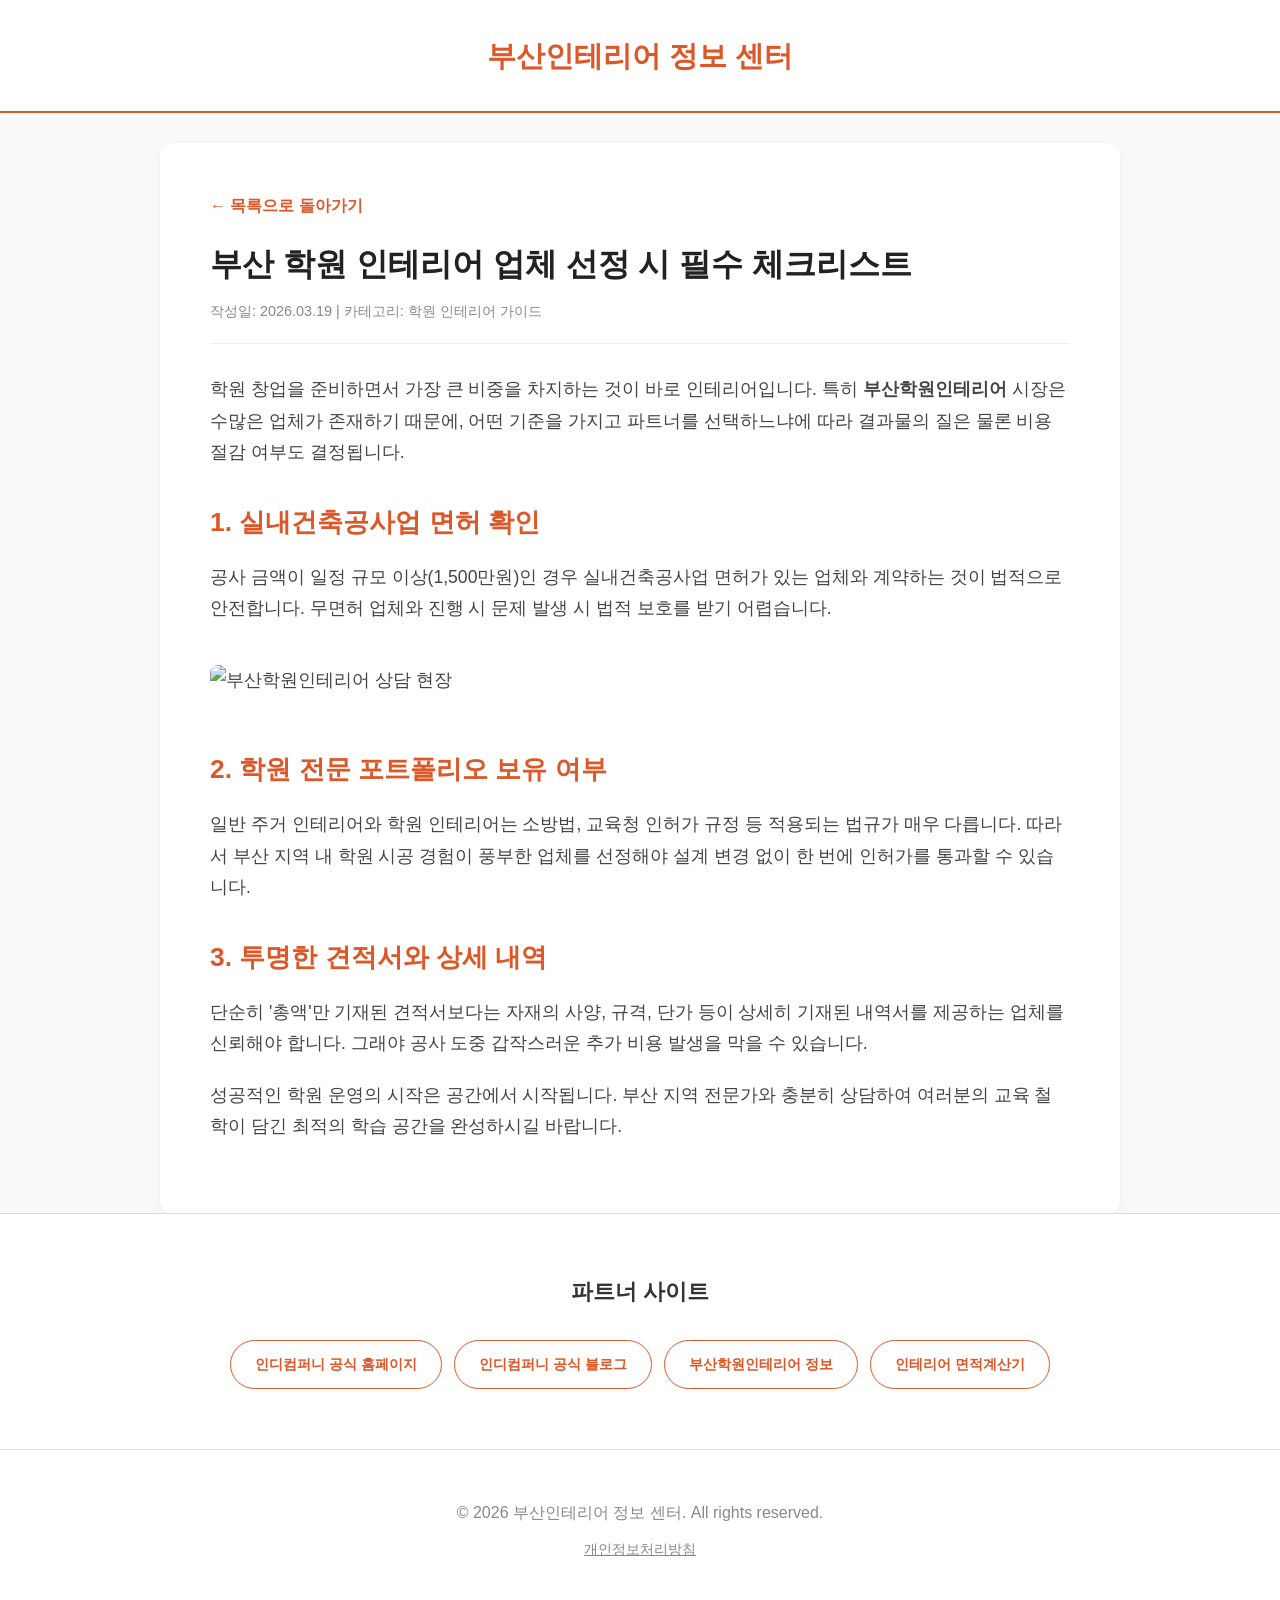
==== post1.html @ 5be3ce9b "Build Busan Interior PBN site with 9 SEO-optimized posts" ====
<!DOCTYPE html>
<html lang="ko">
<head>
    <meta charset="UTF-8">
    <meta name="viewport" content="width=device-width, initial-scale=1.0">
    <title>부산 학원 인테리어 업체 선정 시 필수 체크리스트 | 부산인테리어 정보 센터</title>
    <meta name="description" content="부산 지역에서 학원 인테리어 업체를 선정할 때 반드시 확인해야 할 5가지 체크리스트를 공개합니다. 면허 확인부터 사후 관리까지 전문가의 조언을 확인하세요.">
    <meta name="keywords" content="부산학원인테리어, 학원인테리어업체선정, 부산인테리어, 학원공사비용, 부산상가인테리어">
    
    <meta property="og:type" content="article">
    <meta property="og:title" content="부산 학원 인테리어 업체 선정 시 필수 체크리스트">
    <meta property="og:description" content="실패 없는 학원 인테리어를 위한 업체 선정 가이드.">
    <meta property="og:image" content="https://images.unsplash.com/photo-1497366216548-37526070297c?auto=format&fit=crop&w=800">

    <link rel="canonical" href="https://academyinterior.pages.dev/post1.html">
    <link rel="icon" href="data:image/svg+xml,<svg xmlns=%22http://www.w3.org/2000/svg%22 viewBox=%220 0 100 100%22><rect width=%22100%22 height=%22100%22 fill=%22%23dd5828%22/><text y=%22.9em%22 font-size=%2280%22 fill=%22white%22>B</text></svg>">
    <link rel="stylesheet" href="style.css">

    <script type="application/ld+json">
    {
      "@context": "https://schema.org",
      "@type": "BlogPosting",
      "headline": "부산 학원 인테리어 업체 선정 시 필수 체크리스트",
      "image": "https://images.unsplash.com/photo-1497366216548-37526070297c?auto=format&fit=crop&w=800",
      "author": {
        "@type": "Organization",
        "name": "부산인테리어 정보 센터"
      },
      "publisher": {
        "@type": "Organization",
        "name": "부산인테리어 정보 센터"
      },
      "datePublished": "2026-03-19",
      "description": "부산 지역에서 학원 인테리어 업체를 선정할 때 반드시 확인해야 할 체크리스트입니다."
    }
    </script>
</head>
<body>
    <header class="main-header">
        <div class="container">
            <h1 id="site-title"><a href="/">부산인테리어 정보 센터</a></h1>
        </div>
    </header>

    <main class="container">
        <div class="post-detail-container">
            <div class="post-detail-header">
                <a href="/" style="color:var(--primary); text-decoration:none; font-weight:bold;">← 목록으로 돌아가기</a>
                <h1 style="margin-top:20px;">부산 학원 인테리어 업체 선정 시 필수 체크리스트</h1>
                <div class="post-meta">작성일: 2026.03.19 | 카테고리: 학원 인테리어 가이드</div>
            </div>

            <div class="post-content">
                <p>학원 창업을 준비하면서 가장 큰 비중을 차지하는 것이 바로 인테리어입니다. 특히 <b>부산학원인테리어</b> 시장은 수많은 업체가 존재하기 때문에, 어떤 기준을 가지고 파트너를 선택하느냐에 따라 결과물의 질은 물론 비용 절감 여부도 결정됩니다.</p>
                
                <h2>1. 실내건축공사업 면허 확인</h2>
                <p>공사 금액이 일정 규모 이상(1,500만원)인 경우 실내건축공사업 면허가 있는 업체와 계약하는 것이 법적으로 안전합니다. 무면허 업체와 진행 시 문제 발생 시 법적 보호를 받기 어렵습니다.</p>
                
                <img src="https://images.unsplash.com/photo-1497366216548-37526070297c?auto=format&fit=crop&w=800" alt="부산학원인테리어 상담 현장">

                <h2>2. 학원 전문 포트폴리오 보유 여부</h2>
                <p>일반 주거 인테리어와 학원 인테리어는 소방법, 교육청 인허가 규정 등 적용되는 법규가 매우 다릅니다. 따라서 부산 지역 내 학원 시공 경험이 풍부한 업체를 선정해야 설계 변경 없이 한 번에 인허가를 통과할 수 있습니다.</p>

                <h2>3. 투명한 견적서와 상세 내역</h2>
                <p>단순히 '총액'만 기재된 견적서보다는 자재의 사양, 규격, 단가 등이 상세히 기재된 내역서를 제공하는 업체를 신뢰해야 합니다. 그래야 공사 도중 갑작스러운 추가 비용 발생을 막을 수 있습니다.</p>

                <p>성공적인 학원 운영의 시작은 공간에서 시작됩니다. 부산 지역 전문가와 충분히 상담하여 여러분의 교육 철학이 담긴 최적의 학습 공간을 완성하시길 바랍니다.</p>
            </div>
        </div>
    </main>

    <section class="partner-section">
        <div class="container">
            <h3>파트너 사이트</h3>
            <div class="partner-links">
                <a href="https://inde.co.kr" target="_blank" class="partner-link">인디컴퍼니 공식 홈페이지</a>
                <a href="https://blog.naver.com/dudu8882" target="_blank" class="partner-link">인디컴퍼니 공식 블로그</a>
                <a href="https://pbn-2.pages.dev" target="_blank" class="partner-link">부산학원인테리어 정보</a>
                <a href="https://pbn-1.pages.dev" target="_blank" class="partner-link">인테리어 면적계산기</a>
            </div>
        </div>
    </section>

    <footer class="main-footer">
        <div class="container">
            <p>&copy; 2026 부산인테리어 정보 센터. All rights reserved.</p>
            <div class="footer-bottom">
                <button id="privacy-btn" class="btn-link">개인정보처리방침</button>
            </div>
        </div>
    </footer>

    <div id="privacy-modal" class="modal">
        <div class="modal-content">
            <div class="modal-header">
                <h3>개인정보처리방침</h3>
                <span class="close">&times;</span>
            </div>
            <div class="modal-body">
                <p>본 사이트는 인테리어 정보 제공을 목적으로 운영됩니다.</p>
                <p><strong>1. 수집 항목:</strong> 별도의 개인정보를 수집하지 않습니다.</p>
            </div>
        </div>
    </div>

    <script src="main.js"></script>
</body>
</html>
---- style.css ----
:root {
  --primary: #dd5828;
  --dark: #333;
  --light: #f4f4f4;
  --border: #ddd;
  --white: #ffffff;
}

* { box-sizing: border-box; margin: 0; padding: 0; }

body {
  font-family: 'Malgun Gothic', 'Apple SD Gothic Neo', sans-serif;
  line-height: 1.6;
  color: var(--dark);
  background: #f9f9f9;
}

.container {
  max-width: 1000px;
  margin: 0 auto;
  padding: 0 20px;
}

/* Header */
.main-header {
  background: var(--white);
  border-bottom: 2px solid var(--primary);
  padding: 30px 0;
  text-align: center;
}

#site-title a {
  text-decoration: none;
  color: var(--primary);
  font-size: 1.8rem;
  font-weight: bold;
}

/* Hero Section */
.hero {
  padding: 40px 0;
  text-align: center;
  background: #fff;
  margin-bottom: 20px;
}

.hero h2 { font-size: 1.5rem; color: #555; }

/* Posts Grid (3x3) */
.posts-grid {
  display: grid;
  grid-template-columns: repeat(3, 1fr);
  gap: 25px;
  margin: 40px 0 60px;
}

.post-card {
  background: var(--white);
  border: 1px solid var(--border);
  border-radius: 8px;
  overflow: hidden;
  transition: transform 0.3s, box-shadow 0.3s;
  display: flex;
  flex-direction: column;
  text-decoration: none;
  color: inherit;
}

.post-card:hover { 
  transform: translateY(-8px); 
  box-shadow: 0 10px 20px rgba(0,0,0,0.1); 
}

.post-thumb {
  width: 100%;
  height: 200px;
  background: #eee;
  object-fit: cover;
  border-bottom: 1px solid #f0f0f0;
}

.post-card h3 {
  padding: 15px;
  font-size: 1.1rem;
  line-height: 1.4;
  height: 80px;
  overflow: hidden;
  text-overflow: ellipsis;
  display: -webkit-box;
  -webkit-line-clamp: 3;
  -webkit-box-orient: vertical;
}

/* Detail View Content */
.post-detail-container {
    background: white;
    padding: 50px;
    border-radius: 12px;
    margin-top: 30px;
    box-shadow: 0 2px 10px rgba(0,0,0,0.05);
}

.post-detail-header { margin-bottom: 30px; border-bottom: 1px solid #eee; padding-bottom: 20px; }
.post-detail-header h1 { font-size: 2rem; color: #222; margin-bottom: 10px; }
.post-meta { color: #888; font-size: 0.9rem; }

.post-content { font-size: 1.1rem; line-height: 1.8; color: #444; }
.post-content p { margin-bottom: 20px; }
.post-content h2 { margin: 30px 0 15px; color: var(--primary); }
.post-content img { max-width: 100%; height: auto; border-radius: 8px; margin: 20px 0; }

/* Partner Section */
.partner-section { background: #fff; padding: 60px 0; border-top: 1px solid var(--border); text-align: center; }
.partner-section h3 { margin-bottom: 30px; font-size: 1.4rem; }
.partner-links { display: flex; flex-wrap: wrap; justify-content: center; gap: 12px; }
.partner-link {
  padding: 12px 24px; border: 1px solid var(--primary);
  color: var(--primary); text-decoration: none; font-weight: bold; border-radius: 50px; font-size: 0.9rem;
  transition: all 0.3s;
}
.partner-link:hover { background: var(--primary); color: white; }

/* Footer */
.main-footer { text-align: center; padding: 50px 0; border-top: 1px solid var(--border); color: #888; background: #fff; }
.footer-bottom { margin-top: 15px; display: flex; justify-content: center; gap: 20px; }
.btn-link { background: none; border: none; color: #888; text-decoration: underline; cursor: pointer; font-size: 0.85rem; }

/* Modal */
.modal { display: none; position: fixed; z-index: 1000; left: 0; top: 0; width: 100%; height: 100%; background: rgba(0,0,0,0.6); }
.modal-content { background: white; margin: 10% auto; padding: 0; width: 90%; max-width: 600px; border-radius: 12px; overflow: hidden; }
.modal-header { padding: 20px; border-bottom: 1px solid var(--border); display: flex; justify-content: space-between; align-items: center; background: #fdfdfd; }
.modal-body { padding: 30px; max-height: 400px; overflow-y: auto; }
.close { cursor: pointer; font-size: 1.5rem; color: #999; }

@media (max-width: 768px) {
  .posts-grid { grid-template-columns: 1fr 1fr; }
  .post-detail-container { padding: 25px; }
}
@media (max-width: 480px) {
  .posts-grid { grid-template-columns: 1fr; }
}
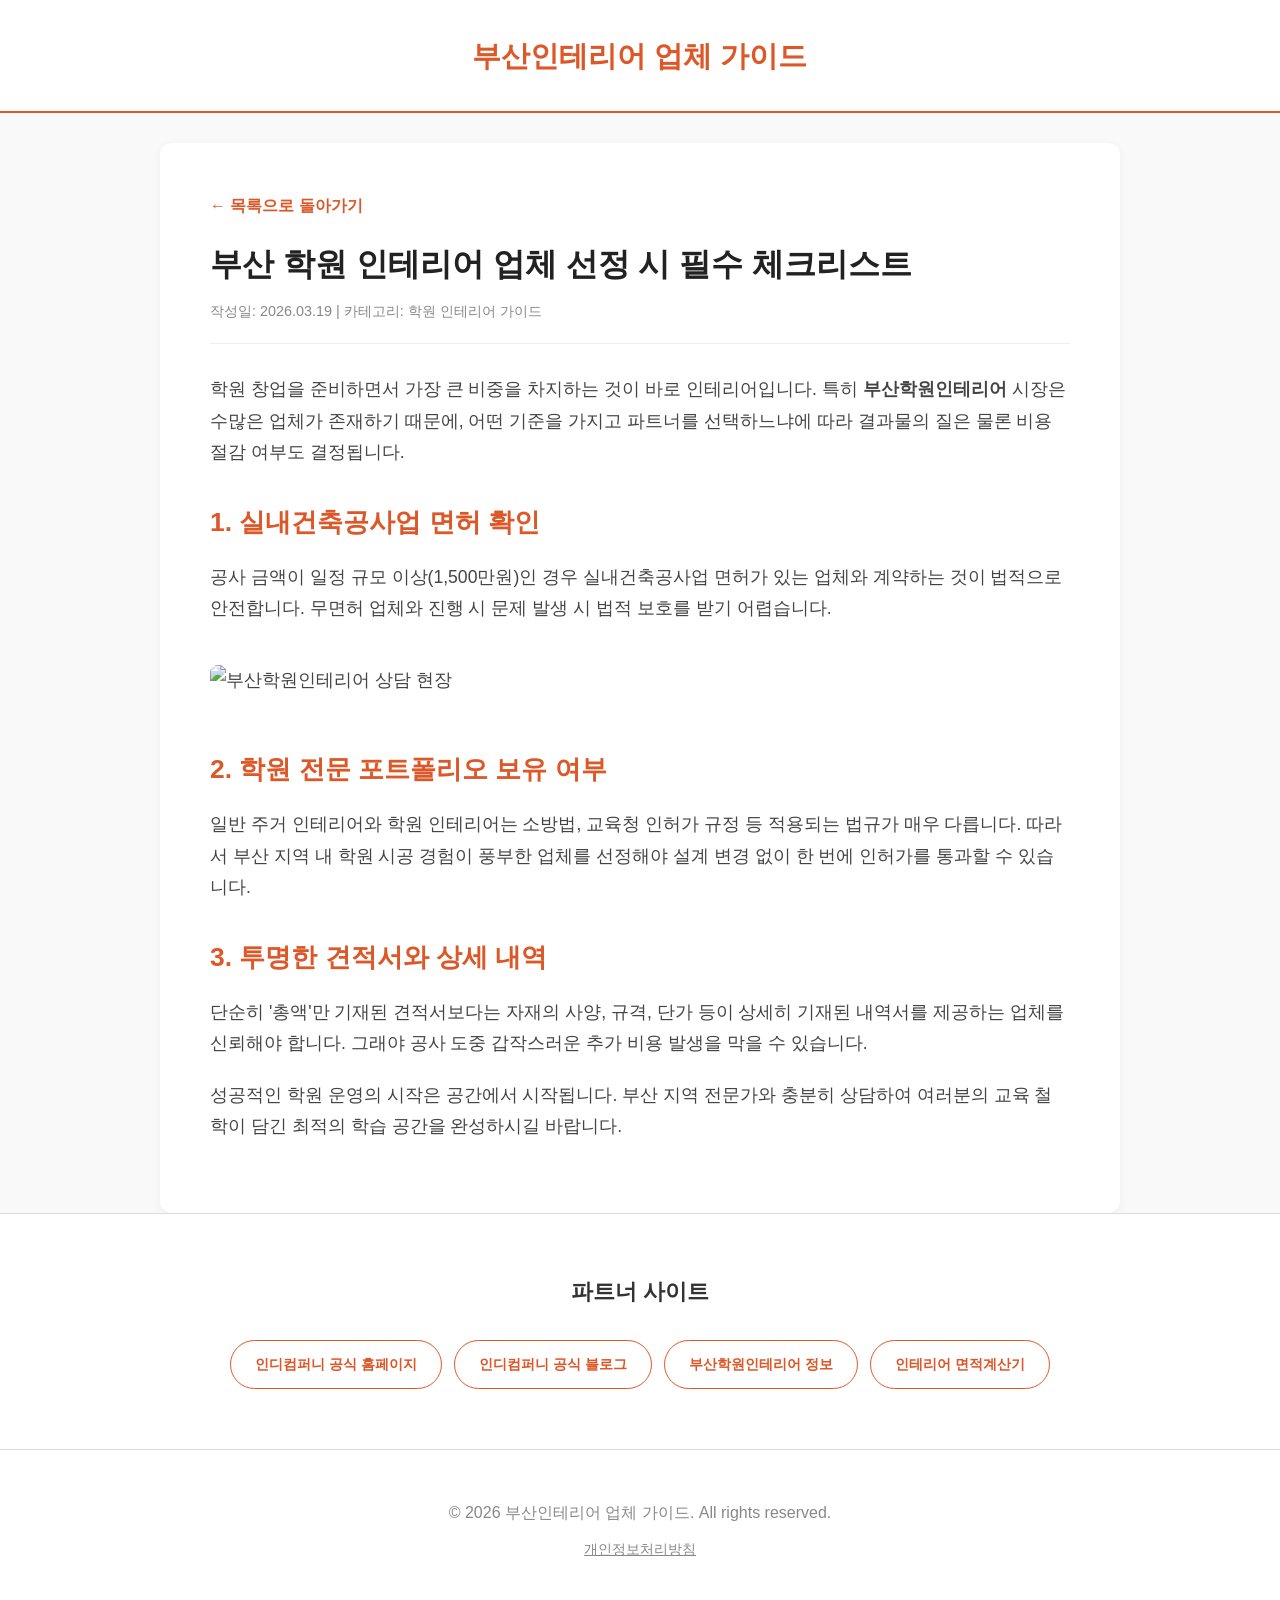
==== commit c0ff19ac: "Change site title to 부산인테리어 업체 가이드, update post 9 to interior cost topic, and set og-image.jpg" ====
--- a/post1.html
+++ b/post1.html
@@ -1,9 +1,11 @@
 <!DOCTYPE html>
 <html lang="ko">
 <head>
+    <meta name="naver-site-verification" content="44587d116a5bf9b8292fd8ab1b042969f5c9d9cf" />
+    <meta name="google-site-verification" content="rQ3T4Zb0qsnyiDBuBfghNWEo0M7zaJluYtVWXfZhH2Q" />
     <meta charset="UTF-8">
     <meta name="viewport" content="width=device-width, initial-scale=1.0">
-    <title>부산 학원 인테리어 업체 선정 시 필수 체크리스트 | 부산인테리어 정보 센터</title>
+    <title>부산 학원 인테리어 업체 선정 시 필수 체크리스트 | 부산인테리어 업체 가이드</title>
     <meta name="description" content="부산 지역에서 학원 인테리어 업체를 선정할 때 반드시 확인해야 할 5가지 체크리스트를 공개합니다. 면허 확인부터 사후 관리까지 전문가의 조언을 확인하세요.">
     <meta name="keywords" content="부산학원인테리어, 학원인테리어업체선정, 부산인테리어, 학원공사비용, 부산상가인테리어">
     
@@ -24,11 +26,11 @@
       "image": "https://images.unsplash.com/photo-1497366216548-37526070297c?auto=format&fit=crop&w=800",
       "author": {
         "@type": "Organization",
-        "name": "부산인테리어 정보 센터"
+        "name": "부산인테리어 업체 가이드"
       },
       "publisher": {
         "@type": "Organization",
-        "name": "부산인테리어 정보 센터"
+        "name": "부산인테리어 업체 가이드"
       },
       "datePublished": "2026-03-19",
       "description": "부산 지역에서 학원 인테리어 업체를 선정할 때 반드시 확인해야 할 체크리스트입니다."
@@ -38,7 +40,7 @@
 <body>
     <header class="main-header">
         <div class="container">
-            <h1 id="site-title"><a href="/">부산인테리어 정보 센터</a></h1>
+            <h1 id="site-title"><a href="/">부산인테리어 업체 가이드</a></h1>
         </div>
     </header>
 
@@ -83,7 +85,7 @@
 
     <footer class="main-footer">
         <div class="container">
-            <p>&copy; 2026 부산인테리어 정보 센터. All rights reserved.</p>
+            <p>&copy; 2026 부산인테리어 업체 가이드. All rights reserved.</p>
             <div class="footer-bottom">
                 <button id="privacy-btn" class="btn-link">개인정보처리방침</button>
             </div>
